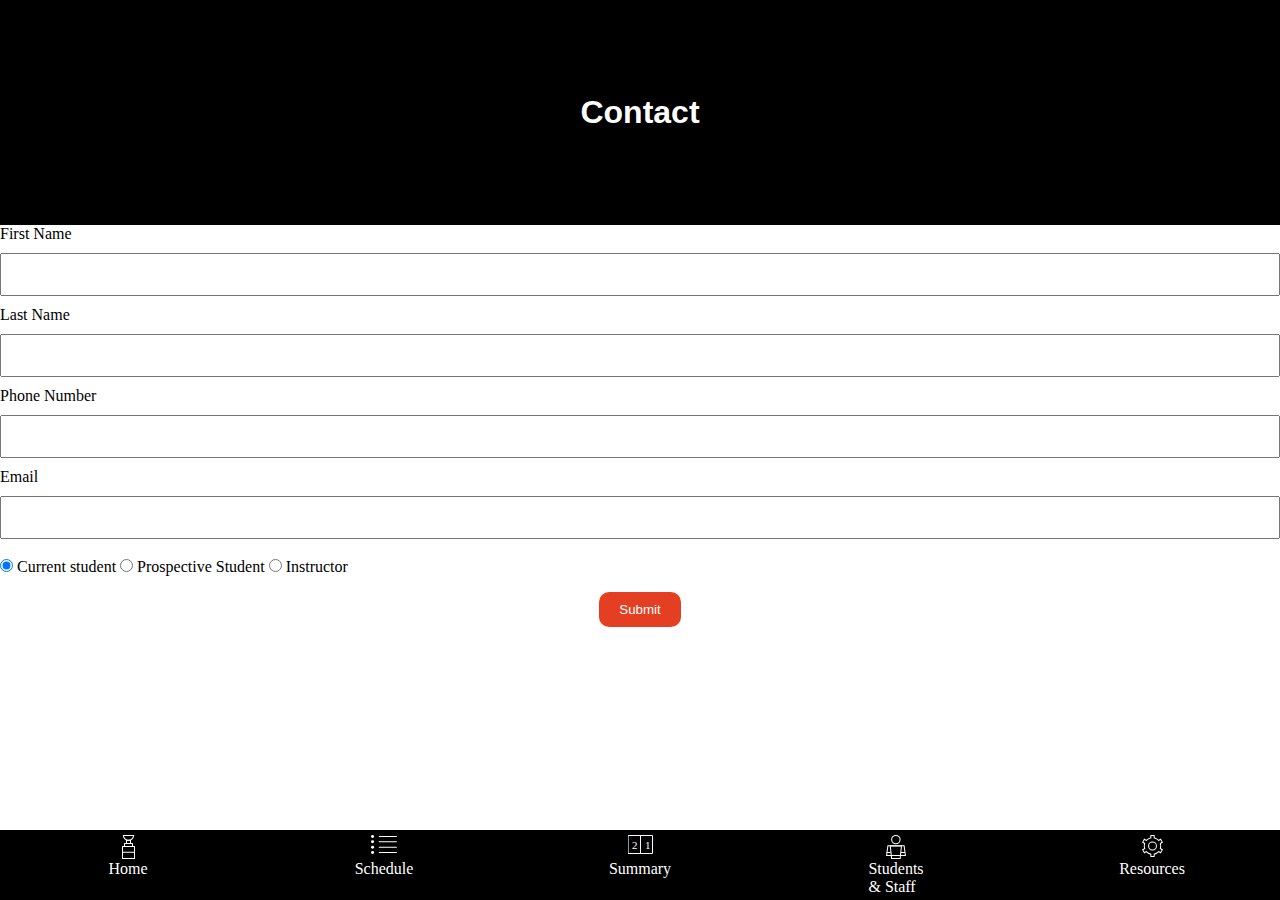
==== contact.html @ 745ce01f "upadate contact page" ====
<!DOCTYPE html>
<html lang="en">
<head>
    <meta charset="UTF-8">
    <meta name="viewport" content="width=device-width, initial-scale=1.0">
    <meta http-equiv="X-UA-Compatible" content="ie=edge">
    <title>SSD - Software System Developer</title>
    <link rel="stylesheet" href="styles/main.css">
</head>
<body>
    <header>
        <h1>Contact</h1>
    </header>
    <form action="">
        First Name
        <input type="text" name="firstname">
        Last Name
        <input type="text" name="lastname">
        Phone Number
        <input type="text" name="Phone Number">
        Email
        <input type="text" name="email"> <br>
        <input type="radio" name="type" value="Current Student" checked> Current student
        <input type="radio" name="type" value="Prospective Student"> Prospective Student
        <input type="radio" name="type" value="Instructor"> Instructor <br>
        <div class="btn">
        <input type="submit">
        </div>
    </form>
    <nav>
        <ul>
            <li>
                <img src="images/home.svg" alt="home icon"> 
                <a href="index.html">Home</a>
            <li>
                <img src="images/schedule.svg" alt="schedule icon">
                <a href="">Schedule</a>
            </li>
            <li>
                <img src="images/summary.svg" alt="summary icon">
                <a href="">Summary</a>
            </li>
            <li>
                <img src="images/students-staff.svg" alt="students-staff icon">
                <a href="staff.html">Students & Staff</a>
            </li>
            <li>
                <img src="images/resources.svg" alt="resources icon">
                <a href="">Resources</a>
            </li>
        </ul>
    </nav>
</body>
</html>
---- styles/main.css ----
@import url("https://fonts.googleapis.com/css?family=Roboto&display=swap");
.courses {
  padding: 10px 20px;
  padding-bottom: 80px; }

.class h2 {
  margin-top: 20px;
  text-align: center; }

.more {
  display: none; }

.more-btn {
  color: white;
  background-color: #E53F23;
  border: none;
  padding: 10px 20px;
  border-radius: 10px; }

.btn {
  text-align: center; }

header {
  background-color: black;
  color: white; }

header h1 {
  padding: 10vh 10vw;
  text-align: center;
  font-family: Arial, Helvetica, sans-serif; }

input {
  margin: 10px 0; }

input[type=text] {
  width: 100%;
  padding: 12px 20px;
  box-sizing: border-box; }

input[type=submit] {
  color: white;
  background-color: #E53F23;
  border: none;
  padding: 10px 20px;
  border-radius: 10px; }

nav {
  position: fixed;
  bottom: 0;
  left: 0;
  height: 70px;
  width: 100%;
  background-color: black;
  margin: 0; }
  nav ul {
    padding: 0;
    margin: 0;
    display: flex;
    justify-content: space-around; }
  nav li {
    position: relative;
    margin: 0;
    padding: 27px 0;
    list-style: none;
    display: flex;
    flex-direction: column;
    align-items: center; }
  nav img {
    position: absolute;
    display: block;
    top: 5px; }
  nav a {
    position: absolute;
    top: 0px;
    padding-top: 30px; }

h1, h2, h3, h4, p {
  margin: 0;
  padding: 3px 0;
  line-height: 1.4; }

img {
  height: auto; }

table {
  border-collapse: collapse;
  border-spacing: 0; }

body {
  margin: 0; }

*,
*:before,
*:after {
  box-sizing: border-box; }

.toggle-feed {
  display: flex;
  justify-content: space-around; }
  .toggle-feed a {
    padding: 0 20px;
    border-bottom: 3px solid white;
    font-size: 1.2em;
    font-family: Arial, Helvetica, sans-serif; }

a {
  color: white;
  text-decoration: none; }

.content {
  margin: 0;
  padding: 20px 20px 90px;
  font-family: "Roboto", sans-serif; }
  .content ul {
    padding: 0 20px; }
  .content a {
    color: #2828cf;
    font-weight: bold; }
  .content .button {
    text-align: center; }
  .content #apply-button {
    margin: 0;
    color: white;
    background-color: #E53F23;
    padding: 10px; }

.content ul {
  padding: 0 20px; }

/*# sourceMappingURL=main.css.map */
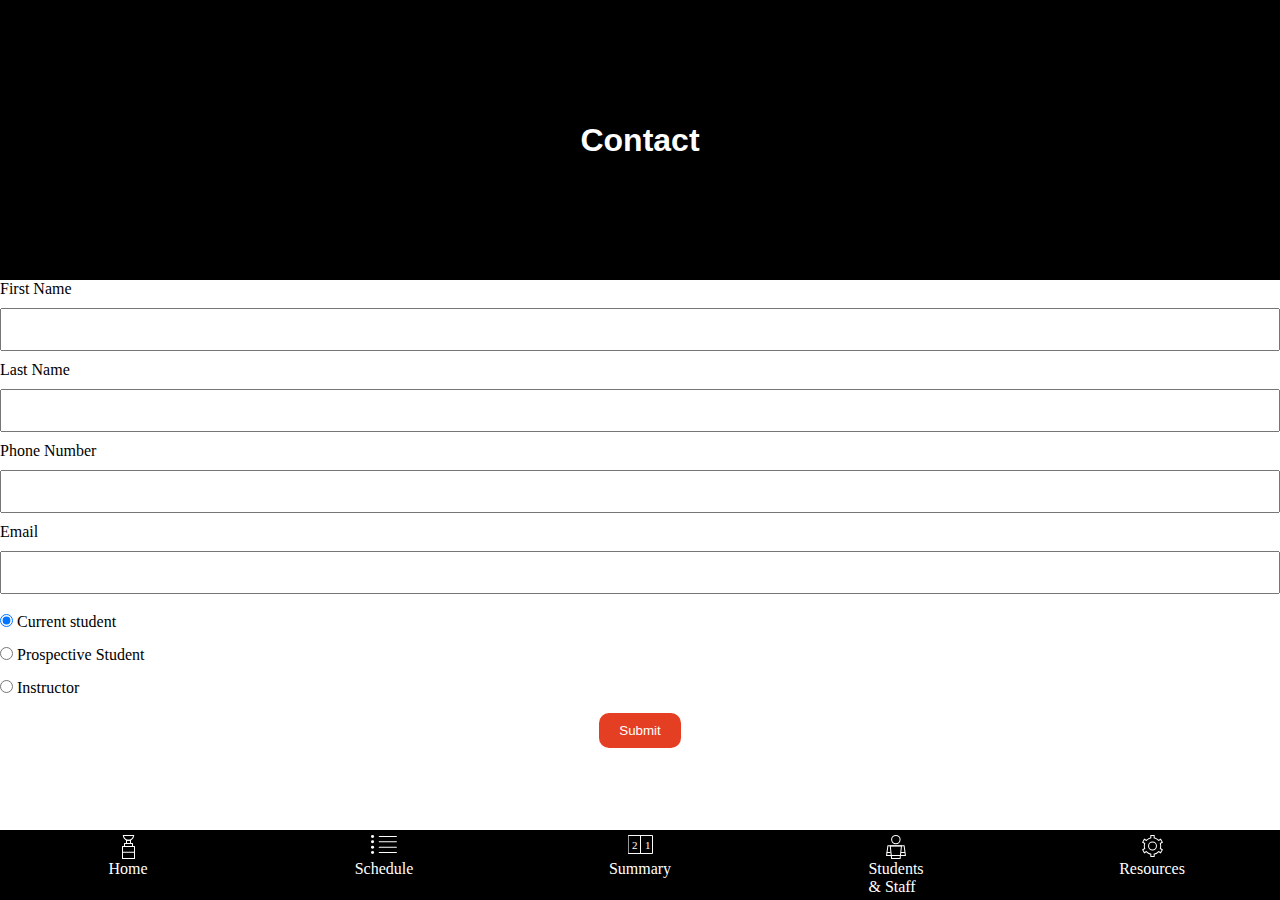
==== commit 30f32750: "update contact page" ====
--- a/contact.html
+++ b/contact.html
@@ -19,10 +19,21 @@
         Phone Number
         <input type="text" name="Phone Number">
         Email
-        <input type="text" name="email"> <br>
-        <input type="radio" name="type" value="Current Student" checked> Current student
-        <input type="radio" name="type" value="Prospective Student"> Prospective Student
-        <input type="radio" name="type" value="Instructor"> Instructor <br>
+        <input type="text" name="email"> 
+        <div class="row">
+            <div class="col-form">
+            <input type="radio" id="Current student" name="type" value="Current Student" checked> 
+            <label for="Current Student">Current student</label>
+            </div>
+            <div class="col-form">
+            <input type="radio" id="Prospective Student" name="type" value="Prospective Student"> 
+            <label for="Prospective Student">Prospective Student</label> 
+            </div>
+            <div class="col-form">
+            <input type="radio" id="Instructor" name="type" value="Instructor"> 
+            <label for="Instructor">Instructor</label>
+            </div>
+        </div>
         <div class="btn">
         <input type="submit">
         </div>
--- a/styles/main.css
+++ b/styles/main.css
@@ -21,13 +21,38 @@
   text-align: center; }
 
 header {
+  display: flex;
+  flex-direction: column;
   background-color: black;
-  color: white; }
-
-header h1 {
-  padding: 10vh 10vw;
-  text-align: center;
-  font-family: Arial, Helvetica, sans-serif; }
+  color: white;
+  height: 280px;
+  justify-content: flex-end; }
+  header h1 {
+    text-align: center;
+    font-family: Arial, Helvetica, sans-serif;
+    margin: auto 0; }
+  header img {
+    display: block;
+    height: 100%;
+    object-fit: cover; }
+  header .student {
+    width: 100%; }
+  header .instructors {
+    display: flex;
+    justify-content: space-between;
+    flex: 1;
+    width: 100%; }
+    header .instructors .instructor {
+      width: 50%; }
+  header .toggle-feed {
+    display: flex;
+    justify-content: space-around;
+    width: 100%; }
+    header .toggle-feed a {
+      padding: 0 20px;
+      border-bottom: 3px solid white;
+      font-size: 1.2em;
+      font-family: Arial, Helvetica, sans-serif; }
 
 input {
   margin: 10px 0; }
@@ -94,15 +119,7 @@
 *:after {
   box-sizing: border-box; }
 
-.toggle-feed {
-  display: flex;
-  justify-content: space-around; }
-  .toggle-feed a {
-    padding: 0 20px;
-    border-bottom: 3px solid white;
-    font-size: 1.2em;
-    font-family: Arial, Helvetica, sans-serif; }
-
+/**************I put this code on the _header.scss section**********/
 a {
   color: white;
   text-decoration: none; }
@@ -123,8 +140,28 @@
     color: white;
     background-color: #E53F23;
     padding: 10px; }
-
-.content ul {
-  padding: 0 20px; }
+  .content .row {
+    display: flex;
+    background-color: #E7E2E1;
+    padding: 15px 10px 5px;
+    justify-content: center;
+    align-items: flex-end; }
+    .content .row img {
+      width: 100px;
+      height: 100px;
+      object-fit: cover;
+      border-radius: 50%; }
+    .content .row .contact {
+      display: block;
+      width: 100%;
+      padding-left: 15px;
+      font-size: 0.8em; }
+  .content .social-media {
+    display: flex;
+    background-color: #E7E2E1;
+    margin-bottom: 10px;
+    border-bottom: 1px dotted black;
+    justify-content: flex-end;
+    padding: 0 20px 5px 0; }
 
 /*# sourceMappingURL=main.css.map */
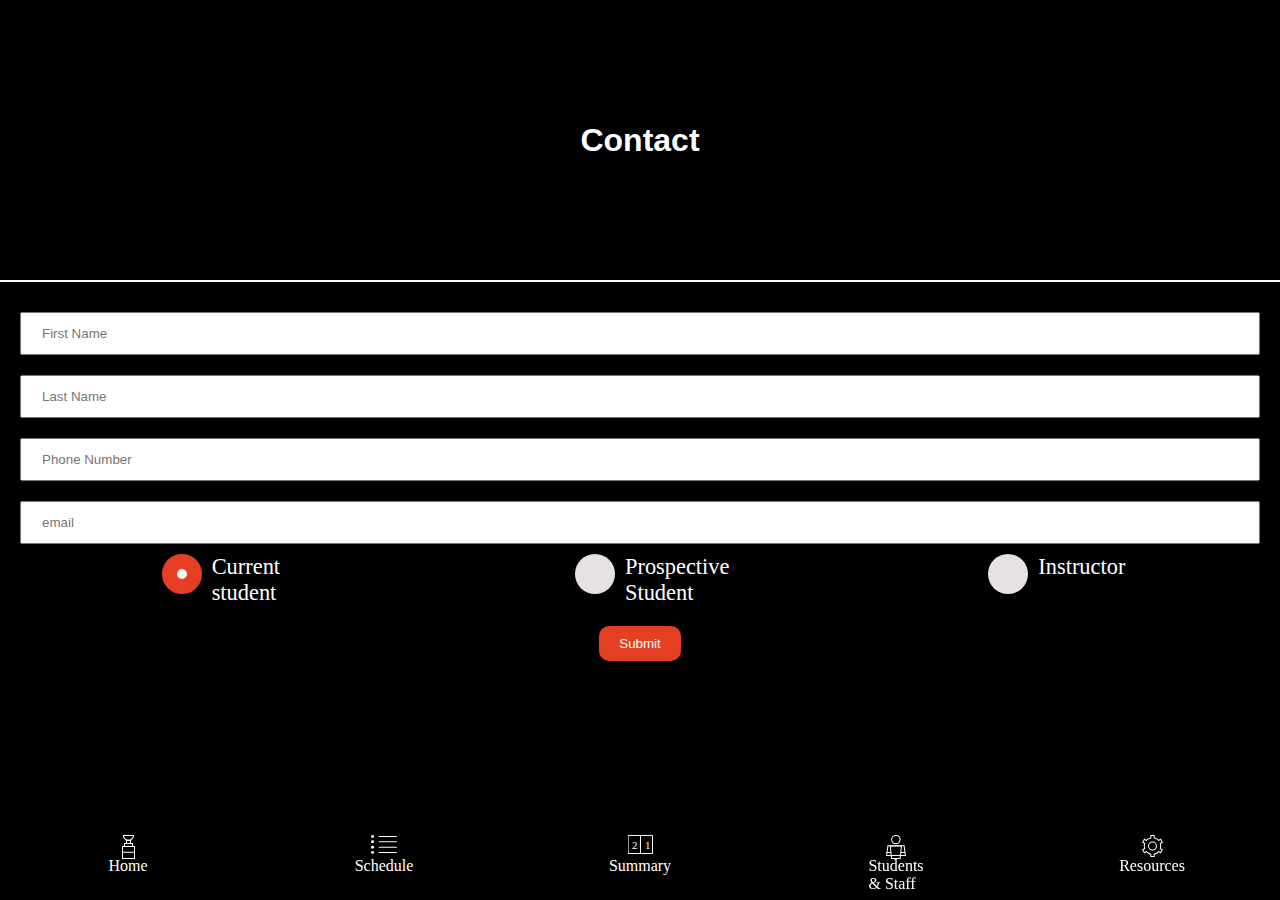
==== commit b815e77a: "added labels to contact; changed for lenght; added hover to nav bar" ====
--- a/contact.html
+++ b/contact.html
@@ -4,7 +4,7 @@
     <meta charset="UTF-8">
     <meta name="viewport" content="width=device-width, initial-scale=1.0">
     <meta http-equiv="X-UA-Compatible" content="ie=edge">
-    <title>SSD - Software System Developer</title>
+    <title>SSD - Contact</title>
     <link rel="stylesheet" href="styles/main.css">
 </head>
 <body>
@@ -12,24 +12,27 @@
         <h1>Contact</h1>
     </header>
     <form action="">
-        First Name
-        <input type="text" name="firstname">
-        Last Name
-        <input type="text" name="lastname">
-        Phone Number
-        <input type="text" name="Phone Number">
-        Email
-        <input type="text" name="email"> 
+        <label class="text-label" for="fname">First Name</label> 
+        <input id="fname" type="text" name="firstname" placeholder="First Name">
+
+        <label class="text-label" for="lname">Last Name</label> 
+        <input id="lname" type="text" name="lastname" placeholder="Last Name">
+
+        <label class="text-label" for="number">Phone Number</label> 
+        <input id="number" type="text" name="Phone Number" placeholder="Phone Number">
+
+        <label class="text-label" for="email">Email</label> 
+        <input id="email" type="text" name="email" placeholder="email"> 
         <div class="row">
-            <div class="col-form">
+            <div class="col-form radio">
             <input type="radio" id="Current student" name="type" value="Current Student" checked> 
-            <label for="Current Student">Current student</label>
+            <label for="Current student">Current student</label>
             </div>
-            <div class="col-form">
+            <div class="col-form radio">
             <input type="radio" id="Prospective Student" name="type" value="Prospective Student"> 
             <label for="Prospective Student">Prospective Student</label> 
             </div>
-            <div class="col-form">
+            <div class="col-form radio">
             <input type="radio" id="Instructor" name="type" value="Instructor"> 
             <label for="Instructor">Instructor</label>
             </div>
--- a/styles/main.css
+++ b/styles/main.css
@@ -7,6 +7,9 @@
   margin-top: 20px;
   text-align: center; }
 
+.class p {
+  font-size: 20px; }
+
 .more {
   display: none; }
 
@@ -14,11 +17,13 @@
   color: white;
   background-color: #E53F23;
   border: none;
-  padding: 10px 20px;
-  border-radius: 10px; }
+  padding: 20px 20px;
+  border-radius: 10px;
+  width: 100%; }
 
 .btn {
-  text-align: center; }
+  text-align: center;
+  margin: 10px; }
 
 header {
   display: flex;
@@ -57,6 +62,46 @@
 input {
   margin: 10px 0; }
 
+.text-label {
+  padding: 0 10px; }
+
+form {
+  margin: 2px 0;
+  padding: 20px;
+  background-color: black;
+  height: 65vh; }
+
+.text-label {
+  display: none; }
+
+form label {
+  color: white; }
+
+.col-form.radio {
+  padding-left: 50px;
+  max-width: 130px; }
+
+.radio input {
+  display: none; }
+
+.radio label {
+  position: relative;
+  font-size: 1.4em; }
+
+.radio label:before {
+  content: "";
+  position: absolute;
+  width: 40px;
+  height: 40px;
+  background-color: #E7E2E1;
+  top: 0;
+  left: -50px;
+  border-radius: 50%; }
+
+.radio input:checked ~ label:before {
+  background-color: white;
+  border: 15px solid #E53F23; }
+
 input[type=text] {
   width: 100%;
   padding: 12px 20px;
@@ -68,6 +113,12 @@
   border: none;
   padding: 10px 20px;
   border-radius: 10px; }
+
+.row {
+  margin: 0 auto;
+  display: flex;
+  flex: 1;
+  justify-content: space-around; }
 
 nav {
   position: fixed;
@@ -85,7 +136,6 @@
   nav li {
     position: relative;
     margin: 0;
-    padding: 27px 0;
     list-style: none;
     display: flex;
     flex-direction: column;
@@ -97,7 +147,10 @@
   nav a {
     position: absolute;
     top: 0px;
-    padding-top: 30px; }
+    padding-top: 30px;
+    padding: 27px 20px; }
+    nav a:hover, nav a:focus, nav a:active {
+      background-color: rgba(255, 255, 255, 0.3); }
 
 h1, h2, h3, h4, p {
   margin: 0;
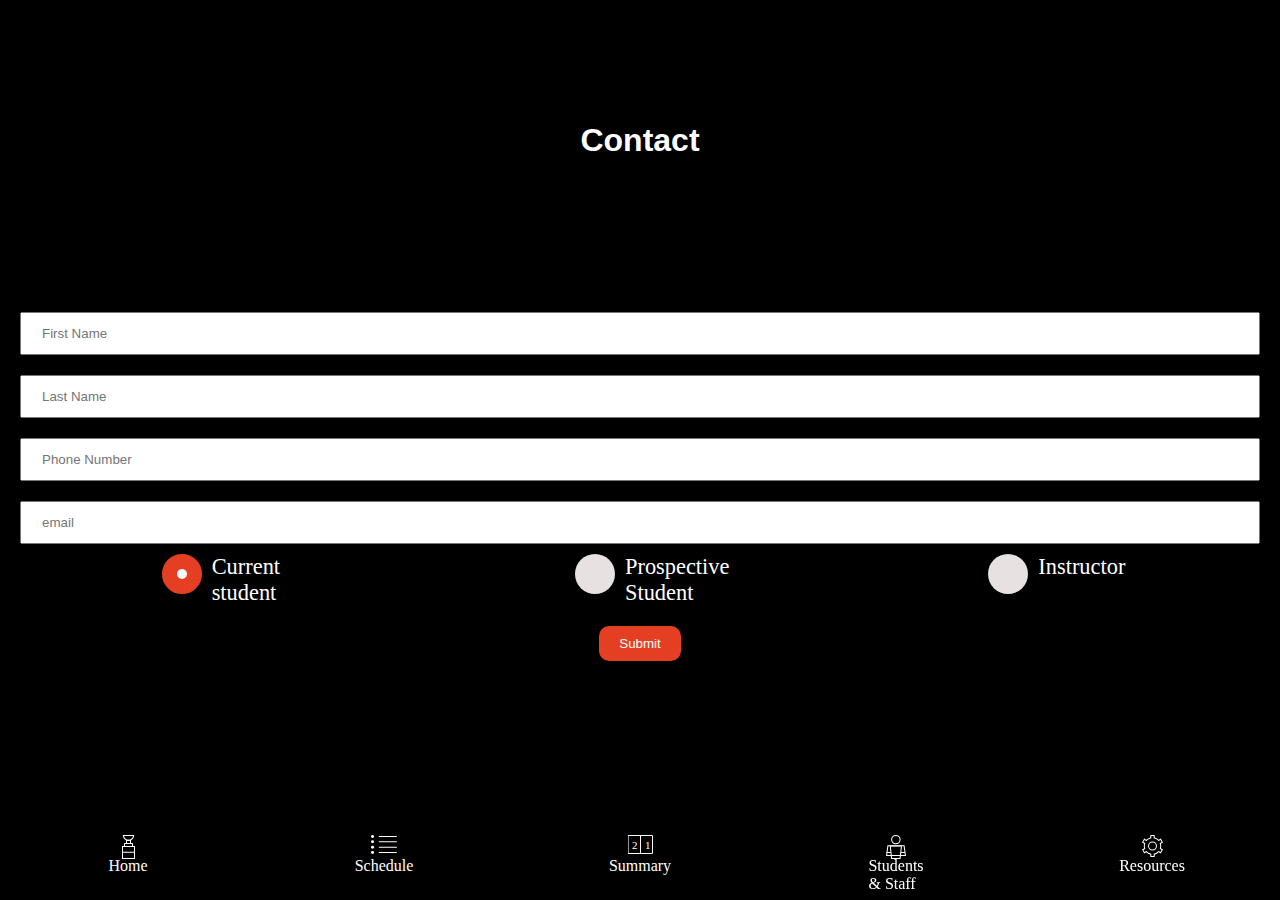
==== commit 7f21a516: "added the schedule to a js file as an array of arrays" ====
--- a/contact.html
+++ b/contact.html
@@ -48,11 +48,11 @@
                 <a href="index.html">Home</a>
             <li>
                 <img src="images/schedule.svg" alt="schedule icon">
-                <a href="">Schedule</a>
+                <a href="schedule.html">Schedule</a>
             </li>
             <li>
                 <img src="images/summary.svg" alt="summary icon">
-                <a href="">Summary</a>
+                <a href="Courses.html">Summary</a>
             </li>
             <li>
                 <img src="images/students-staff.svg" alt="students-staff icon">
@@ -60,7 +60,7 @@
             </li>
             <li>
                 <img src="images/resources.svg" alt="resources icon">
-                <a href="">Resources</a>
+                <a href="E-Resources.html">Resources</a>
             </li>
         </ul>
     </nav>
--- a/styles/main.css
+++ b/styles/main.css
@@ -1,17 +1,34 @@
 @import url("https://fonts.googleapis.com/css?family=Roboto&display=swap");
 .courses {
   padding: 10px 20px;
-  padding-bottom: 80px; }
+  padding-bottom: 80px;
+<<<<<<< HEAD
+<<<<<<< HEAD
+  background-color: #fff;
+  width: 100%; }
+=======
+}
+>>>>>>> 5dd3d3263e32735e438425415630072d9edf5238
+=======
+}
+=======
+  background-color: #fff;
+  width: 100%; }
+>>>>>>> abd918ae1678fa262814ca8dbf37b6c614954271
+>>>>>>> 7289286ea79f902e6ef2e8e21f88e62d7b006660
 
 .class h2 {
   margin-top: 20px;
-  text-align: center; }
+  text-align: center;
+}
 
 .class p {
-  font-size: 20px; }
+  font-size: 20px;
+}
 
 .more {
-  display: none; }
+  display: none;
+}
 
 .more-btn {
   color: white;
@@ -19,11 +36,13 @@
   border: none;
   padding: 20px 20px;
   border-radius: 10px;
-  width: 100%; }
+  width: 100%;
+}
 
 .btn {
   text-align: center;
-  margin: 10px; }
+  margin: 10px;
+}
 
 header {
   display: flex;
@@ -31,62 +50,78 @@
   background-color: black;
   color: white;
   height: 280px;
-  justify-content: flex-end; }
-  header h1 {
-    text-align: center;
-    font-family: Arial, Helvetica, sans-serif;
-    margin: auto 0; }
-  header img {
-    display: block;
-    height: 100%;
-    object-fit: cover; }
-  header .student {
-    width: 100%; }
-  header .instructors {
-    display: flex;
-    justify-content: space-between;
-    flex: 1;
-    width: 100%; }
-    header .instructors .instructor {
-      width: 50%; }
-  header .toggle-feed {
-    display: flex;
-    justify-content: space-around;
-    width: 100%; }
-    header .toggle-feed a {
-      padding: 0 20px;
-      border-bottom: 3px solid white;
-      font-size: 1.2em;
-      font-family: Arial, Helvetica, sans-serif; }
+  justify-content: flex-end;
+}
+header h1 {
+  text-align: center;
+  font-family: Arial, Helvetica, sans-serif;
+  margin: auto 0;
+}
+header img {
+  display: block;
+  height: 100%;
+  object-fit: cover;
+}
+header .student {
+  width: 100%;
+}
+header .instructors {
+  display: flex;
+  justify-content: space-between;
+  flex: 1;
+  width: 100%;
+}
+header .instructors .instructor {
+  width: 50%;
+}
+header .toggle-feed {
+  display: flex;
+  justify-content: space-around;
+  width: 100%;
+}
+header .toggle-feed a {
+  padding: 0 20px;
+  border-bottom: 3px solid white;
+  font-size: 1.2em;
+  font-family: Arial, Helvetica, sans-serif;
+}
 
 input {
-  margin: 10px 0; }
+  margin: 10px 0;
+}
 
 .text-label {
-  padding: 0 10px; }
+  padding: 0 10px;
+}
 
 form {
   margin: 2px 0;
   padding: 20px;
   background-color: black;
-  height: 65vh; }
+  height: 65vh;
+}
 
 .text-label {
-  display: none; }
+  display: none;
+}
 
 form label {
-  color: white; }
+  color: white;
+}
 
 .col-form.radio {
   padding-left: 50px;
-  max-width: 130px; }
+  max-width: 130px;
+}
 
 .radio input {
-  display: none; }
+  display: none;
+}
 
 .radio label {
   position: relative;
-  font-size: 1.4em; }
+  font-size: 1.4em;
+}
 
 .radio label:before {
   content: "";
@@ -96,29 +131,34 @@
   background-color: #E7E2E1;
   top: 0;
   left: -50px;
-  border-radius: 50%; }
+  border-radius: 50%;
+}
 
 .radio input:checked ~ label:before {
   background-color: white;
-  border: 15px solid #E53F23; }
+  border: 15px solid #E53F23;
+}
 
 input[type=text] {
   width: 100%;
   padding: 12px 20px;
-  box-sizing: border-box; }
+  box-sizing: border-box;
+}
 
 input[type=submit] {
   color: white;
   background-color: #E53F23;
   border: none;
   padding: 10px 20px;
-  border-radius: 10px; }
+  border-radius: 10px;
+}
 
 .row {
   margin: 0 auto;
   display: flex;
   flex: 1;
-  justify-content: space-around; }
+  justify-content: space-around;
+}
 
 nav {
   position: fixed;
@@ -127,94 +167,177 @@
   height: 70px;
   width: 100%;
   background-color: black;
-  margin: 0; }
-  nav ul {
-    padding: 0;
-    margin: 0;
-    display: flex;
-    justify-content: space-around; }
-  nav li {
-    position: relative;
-    margin: 0;
-    list-style: none;
-    display: flex;
-    flex-direction: column;
-    align-items: center; }
-  nav img {
-    position: absolute;
-    display: block;
-    top: 5px; }
-  nav a {
-    position: absolute;
-    top: 0px;
-    padding-top: 30px;
-    padding: 27px 20px; }
-    nav a:hover, nav a:focus, nav a:active {
-      background-color: rgba(255, 255, 255, 0.3); }
+  margin: 0;
+}
+nav ul {
+  padding: 0;
+  margin: 0;
+  display: flex;
+  justify-content: space-around;
+}
+nav li {
+  position: relative;
+  margin: 0;
+  list-style: none;
+  display: flex;
+  flex-direction: column;
+  align-items: center;
+}
+nav img {
+  position: absolute;
+  display: block;
+  top: 5px;
+}
+nav a {
+  position: absolute;
+  top: 0px;
+  padding-top: 30px;
+  padding: 27px 20px;
+  text-decoration: none;
+  color: white;
+}
+nav a:hover, nav a:focus, nav a:active {
+  background-color: rgba(255, 255, 255, 0.3);
+  text-decoration: none;
+  color: white;
+}
+
+header.resources {
+  background-color: #E7E2E1;
+  height: auto;
+  color: black;
+  font-family: Arial, Helvetica, sans-serif;
+}
+
+header.resources ul {
+  padding: 0;
+  display: flex;
+  flex: 1;
+  justify-content: space-around;
+}
+
+header.resources li {
+  list-style: none;
+}
+
+.resource {
+  border: 2px solid #E7E2E1;
+  margin: 20px;
+}
+
+.resource h2 {
+  padding-left: 10px;
+  padding-top: 20px;
+}
+
+.resource p {
+  padding: 10px;
+}
+
+.content .resource a {
+  display: inline-block;
+  width: 100%;
+  line-height: 3em;
+  background-color: #E53F23;
+  color: white;
+  text-align: center;
+  border-top: 2px solid #E7E2E1;
+}
+
+.month {
+  background-color: #E53F23;
+  color: white;
+  border: none;
+}
+
+#outerAccordion {
+  padding: 10px 0 70px;
+}
 
 h1, h2, h3, h4, p {
   margin: 0;
   padding: 3px 0;
-  line-height: 1.4; }
+  line-height: 1.4;
+}
 
 img {
-  height: auto; }
+  height: auto;
+}
 
 table {
   border-collapse: collapse;
-  border-spacing: 0; }
+  border-spacing: 0;
+}
 
 body {
-  margin: 0; }
+  margin: 0;
+  background-color: black;
+  height: 90vh;
+}
 
 *,
 *:before,
 *:after {
-  box-sizing: border-box; }
+  box-sizing: border-box;
+}
+
+.content {
+  background-color: white;
+}
 
 /**************I put this code on the _header.scss section**********/
 a {
   color: white;
-  text-decoration: none; }
+  text-decoration: none;
+}
 
 .content {
   margin: 0;
   padding: 20px 20px 90px;
-  font-family: "Roboto", sans-serif; }
-  .content ul {
-    padding: 0 20px; }
-  .content a {
-    color: #2828cf;
-    font-weight: bold; }
-  .content .button {
-    text-align: center; }
-  .content #apply-button {
-    margin: 0;
-    color: white;
-    background-color: #E53F23;
-    padding: 10px; }
-  .content .row {
-    display: flex;
-    background-color: #E7E2E1;
-    padding: 15px 10px 5px;
-    justify-content: center;
-    align-items: flex-end; }
-    .content .row img {
-      width: 100px;
-      height: 100px;
-      object-fit: cover;
-      border-radius: 50%; }
-    .content .row .contact {
-      display: block;
-      width: 100%;
-      padding-left: 15px;
-      font-size: 0.8em; }
-  .content .social-media {
-    display: flex;
-    background-color: #E7E2E1;
-    margin-bottom: 10px;
-    border-bottom: 1px dotted black;
-    justify-content: flex-end;
-    padding: 0 20px 5px 0; }
+  font-family: "Roboto", sans-serif;
+}
+.content ul {
+  padding: 0 20px;
+}
+.content a {
+  color: #2828cf;
+  font-weight: bold;
+}
+.content .button {
+  text-align: center;
+}
+.content #apply-button {
+  margin: 0;
+  color: white;
+  background-color: #E53F23;
+  padding: 10px;
+}
+.content .row {
+  display: flex;
+  background-color: #E7E2E1;
+  padding: 15px 10px 5px;
+  justify-content: center;
+  align-items: flex-end;
+}
+.content .row img {
+  width: 100px;
+  height: 100px;
+  object-fit: cover;
+  border-radius: 50%;
+}
+.content .row .contact {
+  display: block;
+  width: 100%;
+  padding-left: 15px;
+  font-size: 0.8em;
+}
+.content .social-media {
+  display: flex;
+  background-color: #E7E2E1;
+  margin-bottom: 10px;
+  border-bottom: 1px dotted black;
+  justify-content: flex-end;
+  padding: 0 20px 5px 0;
+}
 
 /*# sourceMappingURL=main.css.map */
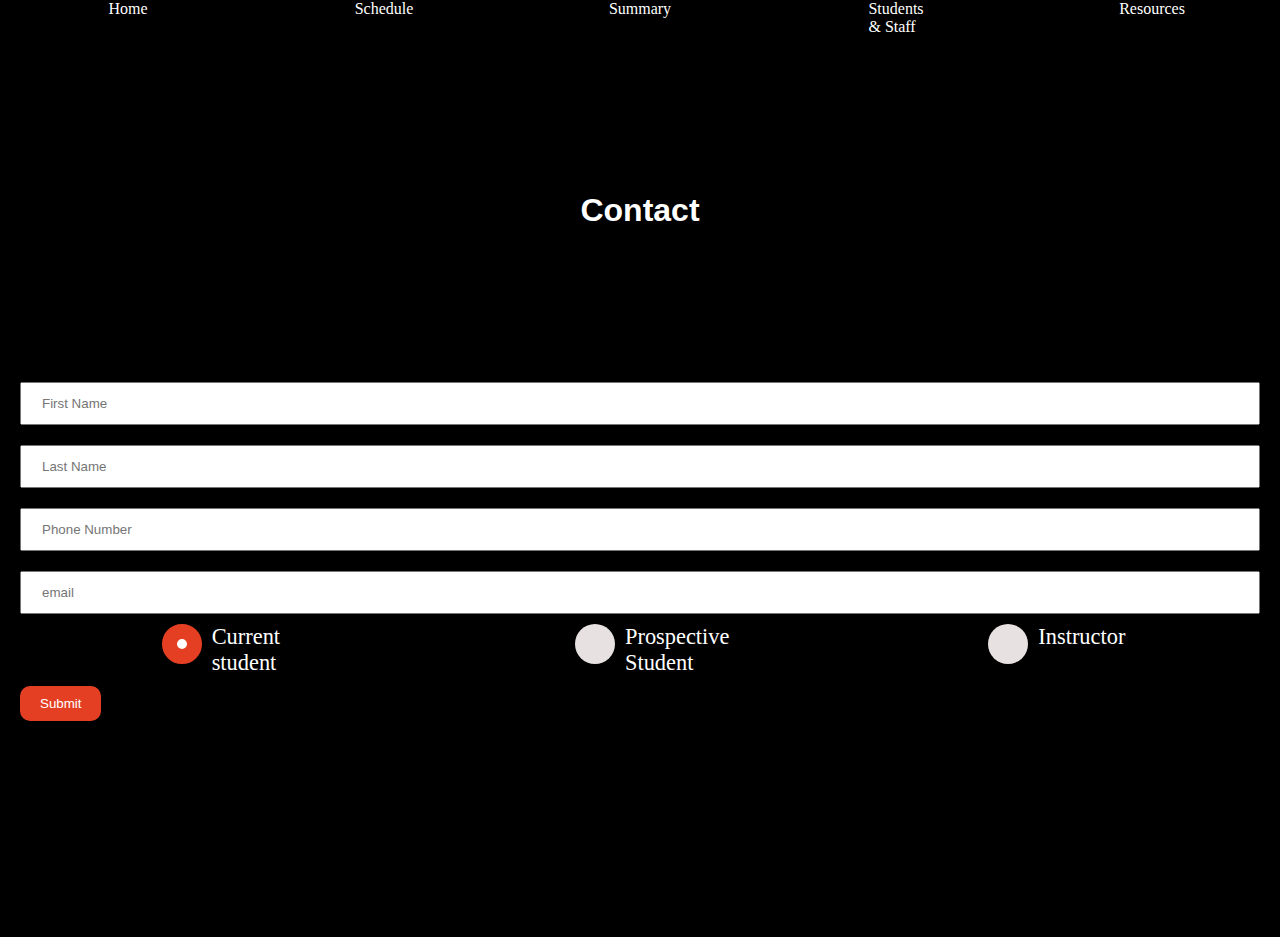
==== commit 9f397441: "moved nav bar" ====
--- a/contact.html
+++ b/contact.html
@@ -8,6 +8,29 @@
     <link rel="stylesheet" href="styles/main.css">
 </head>
 <body>
+        <nav>
+                <ul>
+                    <li>
+                        <img src="images/home.svg" alt="home icon"> 
+                        <a href="index.html">Home</a>
+                    <li>
+                        <img src="images/schedule.svg" alt="schedule icon">
+                        <a href="schedule.html">Schedule</a>
+                    </li>
+                    <li>
+                        <img src="images/summary.svg" alt="summary icon">
+                        <a href="Courses.html">Summary</a>
+                    </li>
+                    <li>
+                        <img src="images/students-staff.svg" alt="students-staff icon">
+                        <a href="staff.html">Students & Staff</a>
+                    </li>
+                    <li>
+                        <img src="images/resources.svg" alt="resources icon">
+                        <a href="E-Resources.html">Resources</a>
+                    </li>
+                </ul>
+            </nav>
     <header>
         <h1>Contact</h1>
     </header>
@@ -41,28 +64,6 @@
         <input type="submit">
         </div>
     </form>
-    <nav>
-        <ul>
-            <li>
-                <img src="images/home.svg" alt="home icon"> 
-                <a href="index.html">Home</a>
-            <li>
-                <img src="images/schedule.svg" alt="schedule icon">
-                <a href="schedule.html">Schedule</a>
-            </li>
-            <li>
-                <img src="images/summary.svg" alt="summary icon">
-                <a href="Courses.html">Summary</a>
-            </li>
-            <li>
-                <img src="images/students-staff.svg" alt="students-staff icon">
-                <a href="staff.html">Students & Staff</a>
-            </li>
-            <li>
-                <img src="images/resources.svg" alt="resources icon">
-                <a href="E-Resources.html">Resources</a>
-            </li>
-        </ul>
-    </nav>
+
 </body>
 </html>--- a/styles/main.css
+++ b/styles/main.css
@@ -1,34 +1,113 @@
 @import url("https://fonts.googleapis.com/css?family=Roboto&display=swap");
+header {
+  display: flex;
+  flex-direction: column;
+  background-color: black;
+  color: white;
+  height: 280px;
+  justify-content: flex-end; }
+  header h1 {
+    text-align: center;
+    font-family: Arial, Helvetica, sans-serif;
+    margin: auto 0; }
+  header .student {
+    width: 100%; }
+  header .instructor {
+    display: block;
+    height: 100%;
+    object-fit: cover; }
+  header .instructors {
+    display: none; }
+  header .instructors.current {
+    display: flex;
+    justify-content: center;
+    flex: 1;
+    width: 100%; }
+  header .toggle-feed {
+    display: flex;
+    justify-content: space-around;
+    width: 100%; }
+    header .toggle-feed a {
+      padding: 0 20px;
+      border-bottom: 3px solid white;
+      font-size: 1.5em;
+      font-family: Arial, Helvetica, sans-serif;
+      text-decoration: none;
+      cursor: pointer; }
+    header .toggle-feed a.current {
+      padding: 0 20px;
+      color: red;
+      border-bottom: 3px solid red;
+      font-size: 1.5em;
+      font-family: Arial, Helvetica, sans-serif;
+      cursor: pointer; }
+  @media (min-width: 760px) {
+    header .toggle-feed {
+      display: none; } }
+
+nav {
+  position: fixed;
+  bottom: 0;
+  left: 0;
+  height: 70px;
+  width: 100%;
+  background-color: black;
+  margin: 0; }
+  nav ul {
+    padding: 0;
+    margin: 0;
+    display: flex;
+    justify-content: space-around; }
+  nav li {
+    position: relative;
+    margin: 0;
+    padding: 0;
+    list-style: none;
+    display: flex;
+    flex-direction: column;
+    align-items: center; }
+  nav img {
+    position: absolute;
+    display: block;
+    top: 5px; }
+  nav a {
+    position: absolute;
+    top: 0px;
+    padding-top: 30px;
+    padding: 27px 20px;
+    text-decoration: none;
+    color: white; }
+    nav a:hover, nav a:focus, nav a:active {
+      background-color: rgba(255, 255, 255, 0.3);
+      text-decoration: none;
+      color: white; }
+
+@media (min-width: 760px) {
+  nav {
+    display: block;
+    position: relative;
+    top: 0; }
+    nav li {
+      float: right; }
+    nav img {
+      display: none; }
+    nav a {
+      padding: 0; } }
 .courses {
   padding: 10px 20px;
   padding-bottom: 80px;
-<<<<<<< HEAD
-<<<<<<< HEAD
   background-color: #fff;
   width: 100%; }
-=======
-}
->>>>>>> 5dd3d3263e32735e438425415630072d9edf5238
-=======
-}
-=======
-  background-color: #fff;
-  width: 100%; }
->>>>>>> abd918ae1678fa262814ca8dbf37b6c614954271
->>>>>>> 7289286ea79f902e6ef2e8e21f88e62d7b006660
 
 .class h2 {
   margin-top: 20px;
-  text-align: center;
-}
+  text-align: center; }
 
 .class p {
-  font-size: 20px;
-}
+  font-size: 20px; }
 
 .more {
-  display: none;
-}
+  display: none; }
 
 .more-btn {
   color: white;
@@ -36,92 +115,68 @@
   border: none;
   padding: 20px 20px;
   border-radius: 10px;
-  width: 100%;
-}
-
-.btn {
+  width: 100%; }
+
+.course-btn {
   text-align: center;
-  margin: 10px;
-}
-
-header {
-  display: flex;
-  flex-direction: column;
-  background-color: black;
-  color: white;
-  height: 280px;
-  justify-content: flex-end;
-}
-header h1 {
-  text-align: center;
-  font-family: Arial, Helvetica, sans-serif;
-  margin: auto 0;
-}
-header img {
-  display: block;
-  height: 100%;
-  object-fit: cover;
-}
-header .student {
-  width: 100%;
-}
-header .instructors {
-  display: flex;
-  justify-content: space-between;
-  flex: 1;
-  width: 100%;
-}
-header .instructors .instructor {
-  width: 50%;
-}
-header .toggle-feed {
-  display: flex;
-  justify-content: space-around;
-  width: 100%;
-}
-header .toggle-feed a {
-  padding: 0 20px;
-  border-bottom: 3px solid white;
-  font-size: 1.2em;
-  font-family: Arial, Helvetica, sans-serif;
-}
-
+  margin: 10px; }
+
+@media (min-width: 760px) {
+  .courses {
+    max-width: 1500px;
+    margin: 0 auto;
+    display: flex;
+    justify-content: space-around;
+    flex-wrap: wrap; }
+
+  .class {
+    max-width: 300px;
+    text-align: center;
+    max-height: 350px; }
+    .class h2 {
+      background-color: #E53F23;
+      border-radius: 10px;
+      color: white; }
+    .class p {
+      font-size: 0.9em;
+      font-family: Arial, Helvetica, sans-serif; }
+
+  .more-btn {
+    display: none; }
+
+  .more {
+    display: block; }
+
+  .dots {
+    display: none; } }
 input {
-  margin: 10px 0;
-}
+  margin: 10px 0; }
 
 .text-label {
-  padding: 0 10px;
-}
+  padding: 0 10px; }
 
 form {
   margin: 2px 0;
   padding: 20px;
   background-color: black;
-  height: 65vh;
-}
+  height: 65vh; }
 
 .text-label {
-  display: none;
-}
+  display: none; }
 
 form label {
-  color: white;
-}
+  color: white; }
 
 .col-form.radio {
   padding-left: 50px;
-  max-width: 130px;
-}
+  max-width: 130px; }
 
 .radio input {
-  display: none;
-}
+  display: none; }
 
 .radio label {
   position: relative;
-  font-size: 1.4em;
-}
+  font-size: 1.4em; }
 
 .radio label:before {
   content: "";
@@ -131,213 +186,243 @@
   background-color: #E7E2E1;
   top: 0;
   left: -50px;
-  border-radius: 50%;
-}
+  border-radius: 50%; }
 
 .radio input:checked ~ label:before {
   background-color: white;
-  border: 15px solid #E53F23;
-}
+  border: 15px solid #E53F23; }
 
 input[type=text] {
   width: 100%;
   padding: 12px 20px;
-  box-sizing: border-box;
-}
+  box-sizing: border-box; }
 
 input[type=submit] {
   color: white;
   background-color: #E53F23;
   border: none;
   padding: 10px 20px;
-  border-radius: 10px;
-}
+  border-radius: 10px; }
 
 .row {
   margin: 0 auto;
   display: flex;
   flex: 1;
-  justify-content: space-around;
-}
-
-nav {
-  position: fixed;
-  bottom: 0;
-  left: 0;
-  height: 70px;
-  width: 100%;
-  background-color: black;
-  margin: 0;
-}
-nav ul {
-  padding: 0;
-  margin: 0;
-  display: flex;
-  justify-content: space-around;
-}
-nav li {
-  position: relative;
-  margin: 0;
-  list-style: none;
-  display: flex;
-  flex-direction: column;
-  align-items: center;
-}
-nav img {
-  position: absolute;
-  display: block;
-  top: 5px;
-}
-nav a {
-  position: absolute;
-  top: 0px;
-  padding-top: 30px;
-  padding: 27px 20px;
-  text-decoration: none;
-  color: white;
-}
-nav a:hover, nav a:focus, nav a:active {
-  background-color: rgba(255, 255, 255, 0.3);
-  text-decoration: none;
-  color: white;
-}
+  justify-content: space-around; }
 
 header.resources {
   background-color: #E7E2E1;
   height: auto;
   color: black;
-  font-family: Arial, Helvetica, sans-serif;
-}
+  font-family: Arial, Helvetica, sans-serif; }
 
 header.resources ul {
+  margin: 0;
   padding: 0;
   display: flex;
   flex: 1;
-  justify-content: space-around;
-}
+  justify-content: space-between; }
 
 header.resources li {
   list-style: none;
-}
+  padding: 20px 0;
+  width: 100%;
+  text-align: center;
+  cursor: pointer; }
+  header.resources li:hover, header.resources li:focus, header.resources li:active {
+    background-color: #E53F23;
+    color: white; }
 
 .resource {
   border: 2px solid #E7E2E1;
-  margin: 20px;
-}
+  margin: 20px; }
 
 .resource h2 {
   padding-left: 10px;
-  padding-top: 20px;
-}
+  padding-top: 20px; }
 
 .resource p {
-  padding: 10px;
-}
-
-.content .resource a {
+  padding: 10px; }
+
+.content-resources {
+  margin: 0;
+  display: block;
+  background-color: white;
+  padding: 20px 20px 90px;
+  font-family: "Roboto", sans-serif; }
+
+.content-resources .resource a {
   display: inline-block;
   width: 100%;
   line-height: 3em;
   background-color: #E53F23;
   color: white;
   text-align: center;
-  border-top: 2px solid #E7E2E1;
-}
-
+  border-top: 2px solid #E7E2E1; }
+
+@media (min-width: 760px) {
+  .content-resources {
+    display: flex;
+    flex-wrap: wrap;
+    justify-content: space-around; }
+
+  .resource {
+    max-width: 300px; }
+    .resource p {
+      height: 69%;
+      text-align: center; }
+    .resource h2 {
+      text-align: center; } }
 .month {
   background-color: #E53F23;
   color: white;
-  border: none;
-}
+  border: none; }
 
 #outerAccordion {
-  padding: 10px 0 70px;
-}
-
+  padding: 10px 0 70px; }
+
+.btn {
+  width: 100vw;
+  text-align: left;
+  position: relative; }
+
+@font-face {
+  font-family: "halflings";
+  src: url("../fonts/glyphicons-halflings-regular.woff") formt("woff"); }
+@font-face {
+  font-family: 'icomoon';
+  src: url("../fonts/icomoon.eot?6c92x1");
+  src: url("../fonts/icomoon.eot?6c92x1#iefix") format("embedded-opentype"), url("fonts/icomoon.ttf?6c92x1") format("truetype"), url("../fonts/icomoon.woff?6c92x1") format("woff"), url("../fonts/icomoon.svg?6c92x1#icomoon") format("svg");
+  font-weight: normal;
+  font-style: normal;
+  font-display: block; }
+[class^="icon-"], [class*=" icon-"] {
+  /* use !important to prevent issues with browser extensions that change fonts */
+  font-family: 'icomoon' !important;
+  speak: none;
+  font-style: normal;
+  font-weight: normal;
+  font-variant: normal;
+  text-transform: none;
+  line-height: 1;
+  /* Better Font Rendering =========== */
+  -webkit-font-smoothing: antialiased;
+  -moz-osx-font-smoothing: grayscale; }
+
+.icon-chevron-right:before {
+  content: "\e900"; }
+
+.icon-chevron-left:before {
+  content: "\e901"; }
+
+.icon-chevron-down:before {
+  content: "\e902"; }
+
+.icon-chevron-up:before {
+  content: "\e903"; }
+
+.btn:after {
+  position: absolute;
+  font-family: "icomoon";
+  content: "\e903";
+  color: black;
+  left: 80vw;
+  margin-left: 15px;
+  z-index: 2; }
+
+.month:after {
+  color: white; }
+
+/* Icon when the collapsible content is hidden */
+.btn.collapsed:after {
+  content: "\e902"; }
+
+@media (min-width: 760px) {
+  .mobile {
+    display: none; }
+
+  .desktop {
+    display: block; } }
 h1, h2, h3, h4, p {
   margin: 0;
   padding: 3px 0;
-  line-height: 1.4;
-}
+  line-height: 1.4; }
 
 img {
-  height: auto;
-}
+  height: auto; }
 
 table {
   border-collapse: collapse;
-  border-spacing: 0;
-}
+  border-spacing: 0; }
 
 body {
   margin: 0;
   background-color: black;
-  height: 90vh;
-}
+  height: 90vh; }
 
 *,
 *:before,
 *:after {
-  box-sizing: border-box;
-}
-
-.content {
-  background-color: white;
-}
-
-/**************I put this code on the _header.scss section**********/
+  box-sizing: border-box; }
+
+.content.current {
+  display: inherit; }
+
 a {
   color: white;
-  text-decoration: none;
-}
+  text-decoration: none; }
 
 .content {
   margin: 0;
+  display: none;
+  background-color: white;
   padding: 20px 20px 90px;
-  font-family: "Roboto", sans-serif;
-}
-.content ul {
-  padding: 0 20px;
-}
-.content a {
-  color: #2828cf;
-  font-weight: bold;
-}
-.content .button {
-  text-align: center;
-}
-.content #apply-button {
-  margin: 0;
-  color: white;
-  background-color: #E53F23;
-  padding: 10px;
-}
-.content .row {
-  display: flex;
-  background-color: #E7E2E1;
-  padding: 15px 10px 5px;
-  justify-content: center;
-  align-items: flex-end;
-}
-.content .row img {
-  width: 100px;
-  height: 100px;
-  object-fit: cover;
-  border-radius: 50%;
-}
-.content .row .contact {
-  display: block;
-  width: 100%;
-  padding-left: 15px;
-  font-size: 0.8em;
-}
-.content .social-media {
-  display: flex;
-  background-color: #E7E2E1;
-  margin-bottom: 10px;
-  border-bottom: 1px dotted black;
-  justify-content: flex-end;
-  padding: 0 20px 5px 0;
-}
+  font-family: "Roboto", sans-serif; }
+  .content ul {
+    padding: 0 20px; }
+  .content a {
+    color: #2828cf;
+    font-weight: bold; }
+  .content .button {
+    text-align: center; }
+  .content #apply-button {
+    margin: 0;
+    color: white;
+    background-color: #E53F23;
+    padding: 10px; }
+  .content .row {
+    display: flex;
+    flex-direction: column;
+    max-width: 445px; }
+  .content .info {
+    display: flex;
+    background-color: #E7E2E1;
+    padding: 15px 10px 5px;
+    justify-content: center;
+    align-items: flex-end; }
+    .content .info img {
+      width: 100px;
+      height: 100px;
+      object-fit: cover;
+      border-radius: 50%; }
+    .content .info .contact {
+      display: block;
+      width: 100%;
+      padding-left: 15px;
+      font-size: 0.8em; }
+  .content .social-media {
+    display: flex;
+    background-color: #E7E2E1;
+    margin-bottom: 10px;
+    border-bottom: 1px dotted black;
+    justify-content: flex-end;
+    padding: 0 20px 5px 0; }
+
+@media (min-width: 760px) {
+  .content {
+    display: block; }
+
+  .content.current {
+    padding-bottom: 0px; } }
 
 /*# sourceMappingURL=main.css.map */
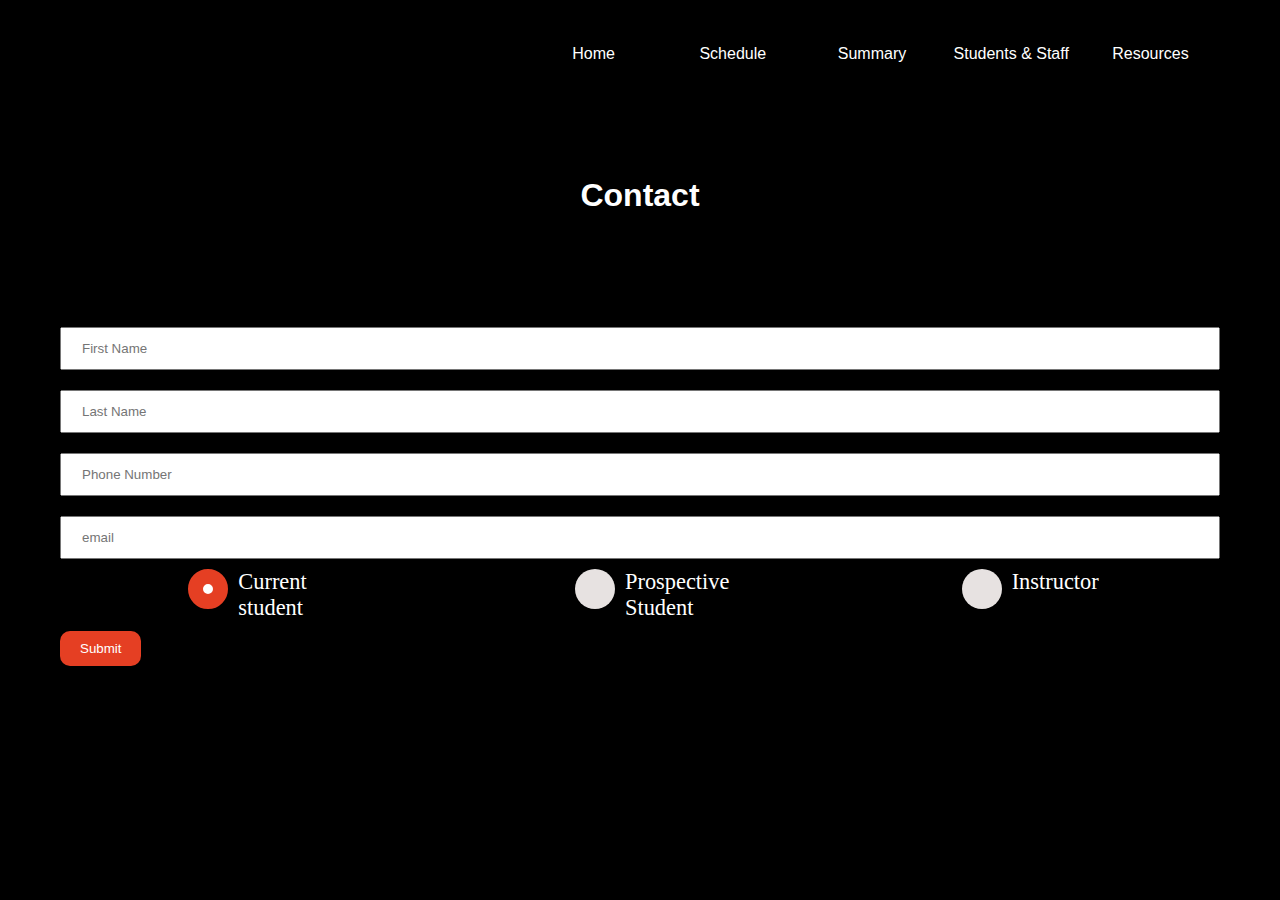
==== commit 8a5b5181: "add reset file, uppernavbar, resources tabs" ====
--- a/contact.html
+++ b/contact.html
@@ -5,7 +5,7 @@
     <meta name="viewport" content="width=device-width, initial-scale=1.0">
     <meta http-equiv="X-UA-Compatible" content="ie=edge">
     <title>SSD - Contact</title>
-    <link rel="stylesheet" href="styles/main.css">
+    <link rel="stylesheet" href="styles/styles.css">
 </head>
 <body>
         <nav>
--- a/styles/styles.css
+++ b/styles/styles.css
@@ -0,0 +1,460 @@
+@import url("https://fonts.googleapis.com/css?family=Roboto&display=swap");
+*,
+*:before,
+*:after {
+  box-sizing: border-box; }
+
+img {
+  height: auto; }
+
+table {
+  border-collapse: collapse;
+  border-spacing: 0; }
+
+body, figure, article, p, h1, h2,
+h3, button, img, a, article,
+section, main, footer, ul, li {
+  margin: 0;
+  border: none;
+  background: none;
+  list-style: none;
+  text-decoration: none; }
+
+header {
+  display: flex;
+  flex-direction: column;
+  background-color: black;
+  color: white;
+  height: 280px;
+  justify-content: flex-end; }
+  header h1 {
+    text-align: center;
+    font-family: Arial, Helvetica, sans-serif;
+    margin: auto 0; }
+  header .student {
+    width: 100%; }
+  header .instructors {
+    display: none;
+    width: 100%; }
+  header .instructors.current {
+    display: flex;
+    justify-content: center;
+    max-width: 100%;
+    height: 100%; }
+    header .instructors.current .instructor {
+      display: block;
+      width: 50%;
+      height: auto;
+      object-fit: cover; }
+  header .toggle-feed {
+    display: flex;
+    justify-content: space-around;
+    width: 100%; }
+    header .toggle-feed a {
+      padding: 0 20px;
+      border-bottom: 3px solid white;
+      font-size: 1.5em;
+      font-family: Arial, Helvetica, sans-serif;
+      text-decoration: none;
+      cursor: pointer; }
+    header .toggle-feed a.current {
+      padding: 0 20px;
+      color: red;
+      border-bottom: 3px solid red;
+      font-size: 1.5em;
+      font-family: Arial, Helvetica, sans-serif;
+      cursor: pointer; }
+
+@media (min-width: 760px) {
+  header {
+    height: 200px; }
+    header .toggle-feed {
+      display: none; } }
+nav {
+  position: fixed;
+  bottom: 0;
+  left: 0;
+  height: 70px;
+  width: 100%;
+  background-color: black;
+  margin: 0; }
+  nav ul {
+    padding: 0;
+    margin: 0;
+    display: flex;
+    justify-content: space-around; }
+  nav li {
+    position: relative;
+    margin: 0;
+    padding: 0;
+    list-style: none;
+    display: flex;
+    flex-direction: column;
+    align-items: center; }
+  nav img {
+    position: absolute;
+    display: block;
+    top: 5px; }
+  nav a {
+    position: absolute;
+    top: 0px;
+    padding-top: 30px;
+    padding: 27px 20px;
+    text-decoration: none;
+    color: white; }
+    nav a:hover, nav a:focus, nav a:active {
+      background-color: rgba(255, 255, 255, 0.3);
+      text-decoration: none;
+      color: white; }
+
+@media (min-width: 760px) {
+  nav {
+    padding: 25px 20px 0;
+    display: flex;
+    justify-content: flex-end;
+    position: relative;
+    margin-bottom: 25px; }
+    nav ul {
+      text-align: center;
+      width: 60%; }
+      nav ul li {
+        display: block;
+        width: 100%; }
+        nav ul li a {
+          position: relative;
+          display: block;
+          width: 100%;
+          padding: 20px 0;
+          font-family: Arial, Helvetica, sans-serif; }
+    nav img {
+      display: none; } }
+h1, h2, h3, h4, p {
+  margin: 0;
+  padding: 3px 0;
+  line-height: 1.4; }
+
+body {
+  background-color: black;
+  height: 90vh;
+  max-width: 1200px;
+  margin: 0 auto; }
+
+.content.current {
+  display: inherit; }
+
+a {
+  color: white;
+  text-decoration: none; }
+
+.content {
+  margin: 0;
+  display: none;
+  background-color: white;
+  padding: 20px 20px 90px;
+  font-family: "Roboto", sans-serif; }
+  .content ul {
+    padding: 0 20px; }
+  .content a {
+    color: #2828cf;
+    font-weight: bold; }
+  .content .button {
+    text-align: center; }
+  .content #apply-button {
+    color: white;
+    background-color: #E53F23;
+    padding: 10px; }
+  .content .row {
+    display: flex;
+    flex-direction: column;
+    max-width: 445px; }
+  .content .info {
+    display: flex;
+    background-color: #E7E2E1;
+    padding: 15px 10px 5px;
+    justify-content: center;
+    align-items: flex-end; }
+    .content .info img {
+      width: 100px;
+      height: 100px;
+      object-fit: cover;
+      border-radius: 50%; }
+    .content .info .contact {
+      display: block;
+      width: 100%;
+      padding-left: 15px;
+      font-size: 0.8em; }
+  .content .social-media {
+    display: flex;
+    background-color: #E7E2E1;
+    margin-bottom: 10px;
+    border-bottom: 1px dotted black;
+    justify-content: flex-end;
+    padding: 0 20px 5px 0; }
+
+@media (min-width: 760px) {
+  .content {
+    display: block;
+    color: white;
+    background-color: black; }
+
+  .content.current {
+    padding-bottom: 0px; } }
+.month {
+  background-color: #E53F23;
+  color: white;
+  border: none; }
+
+#outerAccordion {
+  padding: 10px 0 70px; }
+
+.btn {
+  width: 100vw;
+  text-align: left;
+  position: relative; }
+
+@font-face {
+  font-family: "halflings";
+  src: url("../fonts/glyphicons-halflings-regular.woff") formt("woff"); }
+@font-face {
+  font-family: 'icomoon';
+  src: url("../fonts/icomoon.eot?6c92x1");
+  src: url("../fonts/icomoon.eot?6c92x1#iefix") format("embedded-opentype"), url("fonts/icomoon.ttf?6c92x1") format("truetype"), url("../fonts/icomoon.woff?6c92x1") format("woff"), url("../fonts/icomoon.svg?6c92x1#icomoon") format("svg");
+  font-weight: normal;
+  font-style: normal;
+  font-display: block; }
+[class^="icon-"], [class*=" icon-"] {
+  /* use !important to prevent issues with browser extensions that change fonts */
+  font-family: 'icomoon' !important;
+  speak: none;
+  font-style: normal;
+  font-weight: normal;
+  font-variant: normal;
+  text-transform: none;
+  line-height: 1;
+  /* Better Font Rendering =========== */
+  -webkit-font-smoothing: antialiased;
+  -moz-osx-font-smoothing: grayscale; }
+
+.icon-chevron-right:before {
+  content: "\e900"; }
+
+.icon-chevron-left:before {
+  content: "\e901"; }
+
+.icon-chevron-down:before {
+  content: "\e902"; }
+
+.icon-chevron-up:before {
+  content: "\e903"; }
+
+.btn:after {
+  position: absolute;
+  font-family: "icomoon";
+  content: "\e903";
+  color: black;
+  left: 80vw;
+  margin-left: 15px;
+  z-index: 2; }
+
+.month:after {
+  color: white; }
+
+/* Icon when the collapsible content is hidden */
+.btn.collapsed:after {
+  content: "\e902"; }
+
+@media (min-width: 760px) {
+  .mobile {
+    display: none; }
+
+  .desktop {
+    display: block;
+    background-color: white; } }
+.courses {
+  padding: 10px 20px;
+  padding-bottom: 80px;
+  background-color: #fff;
+  width: 100%; }
+
+.class h2 {
+  margin-top: 20px;
+  text-align: center; }
+
+.class p {
+  font-size: 20px; }
+
+.more {
+  display: none; }
+
+.more-btn {
+  color: white;
+  background-color: #E53F23;
+  border: none;
+  padding: 20px 20px;
+  border-radius: 10px;
+  width: 100%; }
+
+.course-btn {
+  text-align: center;
+  margin: 10px; }
+
+@media (min-width: 760px) {
+  .courses {
+    max-width: 1500px;
+    margin: 0 auto;
+    display: flex;
+    justify-content: space-around;
+    flex-wrap: wrap;
+    color: white;
+    background-color: black; }
+
+  .class {
+    max-width: 300px;
+    text-align: center;
+    max-height: 350px; }
+    .class h2 {
+      background-color: #E53F23;
+      border-radius: 10px;
+      color: white; }
+    .class p {
+      font-size: 0.9em;
+      font-family: Arial, Helvetica, sans-serif; }
+
+  .more-btn {
+    display: none; }
+
+  .more {
+    display: block; }
+
+  .dots {
+    display: none; } }
+input {
+  margin: 10px 0; }
+
+.text-label {
+  padding: 0 10px; }
+
+form {
+  margin: 2px 0;
+  padding: 20px;
+  background-color: black;
+  height: 65vh; }
+
+.text-label {
+  display: none; }
+
+form label {
+  color: white; }
+
+.col-form.radio {
+  padding-left: 50px;
+  max-width: 130px; }
+
+.radio input {
+  display: none; }
+
+.radio label {
+  position: relative;
+  font-size: 1.4em; }
+
+.radio label:before {
+  content: "";
+  position: absolute;
+  width: 40px;
+  height: 40px;
+  background-color: #E7E2E1;
+  top: 0;
+  left: -50px;
+  border-radius: 50%; }
+
+.radio input:checked ~ label:before {
+  background-color: white;
+  border: 15px solid #E53F23; }
+
+input[type=text] {
+  width: 100%;
+  padding: 12px 20px;
+  box-sizing: border-box; }
+
+input[type=submit] {
+  color: white;
+  background-color: #E53F23;
+  border: none;
+  padding: 10px 20px;
+  border-radius: 10px; }
+
+.row {
+  margin: 0 auto;
+  display: flex;
+  flex: 1;
+  justify-content: space-around; }
+
+header.resources {
+  background-color: #E7E2E1;
+  height: auto;
+  color: black;
+  font-family: Arial, Helvetica, sans-serif; }
+
+header.resources ul {
+  margin: 0;
+  padding: 0;
+  display: flex;
+  flex: 1;
+  justify-content: space-between; }
+
+header.resources li {
+  list-style: none;
+  padding: 20px 0;
+  width: 100%;
+  text-align: center;
+  cursor: pointer; }
+  header.resources li:hover, header.resources li:focus, header.resources li:active {
+    background-color: #E53F23;
+    color: white; }
+
+.resource {
+  border: 2px solid #E7E2E1;
+  margin: 20px; }
+
+.resource h2 {
+  padding-left: 10px;
+  padding-top: 20px; }
+
+.resource p {
+  padding: 10px; }
+
+.content-resources {
+  margin: 0;
+  display: block;
+  background-color: white;
+  padding: 20px 20px 90px;
+  font-family: "Roboto", sans-serif; }
+
+.content-resources .resource a {
+  display: inline-block;
+  width: 100%;
+  line-height: 3em;
+  background-color: #E53F23;
+  color: white;
+  text-align: center;
+  border-top: 2px solid #E7E2E1; }
+
+@media (min-width: 760px) {
+  .content-resources {
+    visibility: hidden;
+    display: flex;
+    flex-wrap: wrap;
+    justify-content: space-around; }
+
+  .content-resources.current {
+    visibility: visible; }
+
+  .resource {
+    max-width: 300px; }
+    .resource p {
+      height: 69%;
+      text-align: center; }
+    .resource h2 {
+      text-align: center; } }
+
+/*# sourceMappingURL=styles.css.map */
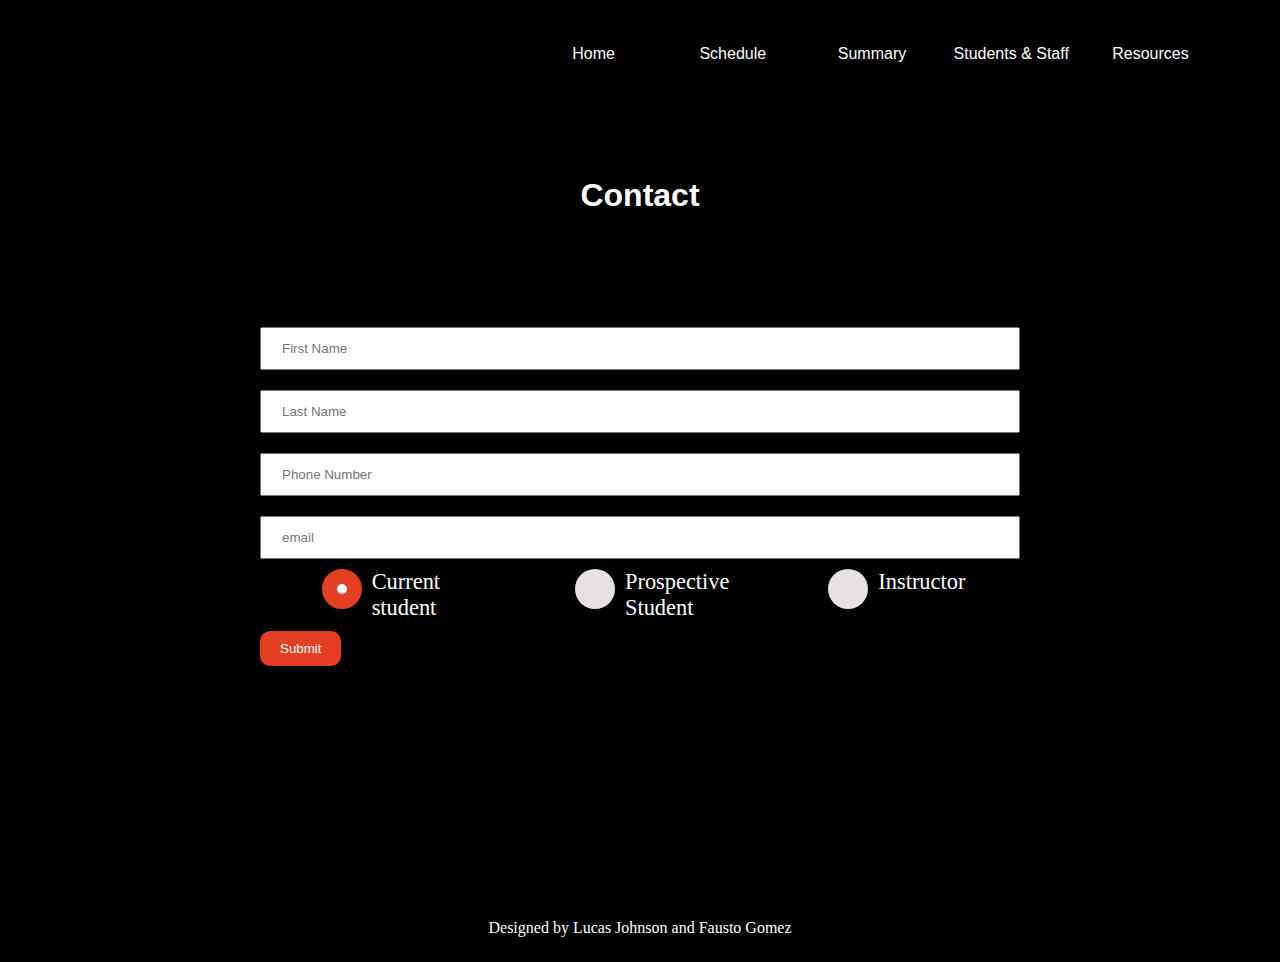
==== commit 3fd3d6a5: "added footer" ====
--- a/contact.html
+++ b/contact.html
@@ -64,6 +64,8 @@
         <input type="submit">
         </div>
     </form>
-
+    <footer>
+        <p>Designed by Lucas Johnson and Fausto Gomez</p>
+    </footer>
 </body>
 </html>--- a/styles/styles.css
+++ b/styles/styles.css
@@ -1,217 +1,4 @@
 @import url("https://fonts.googleapis.com/css?family=Roboto&display=swap");
-*,
-*:before,
-*:after {
-  box-sizing: border-box; }
-
-img {
-  height: auto; }
-
-table {
-  border-collapse: collapse;
-  border-spacing: 0; }
-
-body, figure, article, p, h1, h2,
-h3, button, img, a, article,
-section, main, footer, ul, li {
-  margin: 0;
-  border: none;
-  background: none;
-  list-style: none;
-  text-decoration: none; }
-
-header {
-  display: flex;
-  flex-direction: column;
-  background-color: black;
-  color: white;
-  height: 280px;
-  justify-content: flex-end; }
-  header h1 {
-    text-align: center;
-    font-family: Arial, Helvetica, sans-serif;
-    margin: auto 0; }
-  header .student {
-    width: 100%; }
-  header .instructors {
-    display: none;
-    width: 100%; }
-  header .instructors.current {
-    display: flex;
-    justify-content: center;
-    max-width: 100%;
-    height: 100%; }
-    header .instructors.current .instructor {
-      display: block;
-      width: 50%;
-      height: auto;
-      object-fit: cover; }
-  header .toggle-feed {
-    display: flex;
-    justify-content: space-around;
-    width: 100%; }
-    header .toggle-feed a {
-      padding: 0 20px;
-      border-bottom: 3px solid white;
-      font-size: 1.5em;
-      font-family: Arial, Helvetica, sans-serif;
-      text-decoration: none;
-      cursor: pointer; }
-    header .toggle-feed a.current {
-      padding: 0 20px;
-      color: red;
-      border-bottom: 3px solid red;
-      font-size: 1.5em;
-      font-family: Arial, Helvetica, sans-serif;
-      cursor: pointer; }
-
-@media (min-width: 760px) {
-  header {
-    height: 200px; }
-    header .toggle-feed {
-      display: none; } }
-nav {
-  position: fixed;
-  bottom: 0;
-  left: 0;
-  height: 70px;
-  width: 100%;
-  background-color: black;
-  margin: 0; }
-  nav ul {
-    padding: 0;
-    margin: 0;
-    display: flex;
-    justify-content: space-around; }
-  nav li {
-    position: relative;
-    margin: 0;
-    padding: 0;
-    list-style: none;
-    display: flex;
-    flex-direction: column;
-    align-items: center; }
-  nav img {
-    position: absolute;
-    display: block;
-    top: 5px; }
-  nav a {
-    position: absolute;
-    top: 0px;
-    padding-top: 30px;
-    padding: 27px 20px;
-    text-decoration: none;
-    color: white; }
-    nav a:hover, nav a:focus, nav a:active {
-      background-color: rgba(255, 255, 255, 0.3);
-      text-decoration: none;
-      color: white; }
-
-@media (min-width: 760px) {
-  nav {
-    padding: 25px 20px 0;
-    display: flex;
-    justify-content: flex-end;
-    position: relative;
-    margin-bottom: 25px; }
-    nav ul {
-      text-align: center;
-      width: 60%; }
-      nav ul li {
-        display: block;
-        width: 100%; }
-        nav ul li a {
-          position: relative;
-          display: block;
-          width: 100%;
-          padding: 20px 0;
-          font-family: Arial, Helvetica, sans-serif; }
-    nav img {
-      display: none; } }
-h1, h2, h3, h4, p {
-  margin: 0;
-  padding: 3px 0;
-  line-height: 1.4; }
-
-body {
-  background-color: black;
-  height: 90vh;
-  max-width: 1200px;
-  margin: 0 auto; }
-
-.content.current {
-  display: inherit; }
-
-a {
-  color: white;
-  text-decoration: none; }
-
-.content {
-  margin: 0;
-  display: none;
-  background-color: white;
-  padding: 20px 20px 90px;
-  font-family: "Roboto", sans-serif; }
-  .content ul {
-    padding: 0 20px; }
-  .content a {
-    color: #2828cf;
-    font-weight: bold; }
-  .content .button {
-    text-align: center; }
-  .content #apply-button {
-    color: white;
-    background-color: #E53F23;
-    padding: 10px; }
-  .content .row {
-    display: flex;
-    flex-direction: column;
-    max-width: 445px; }
-  .content .info {
-    display: flex;
-    background-color: #E7E2E1;
-    padding: 15px 10px 5px;
-    justify-content: center;
-    align-items: flex-end; }
-    .content .info img {
-      width: 100px;
-      height: 100px;
-      object-fit: cover;
-      border-radius: 50%; }
-    .content .info .contact {
-      display: block;
-      width: 100%;
-      padding-left: 15px;
-      font-size: 0.8em; }
-  .content .social-media {
-    display: flex;
-    background-color: #E7E2E1;
-    margin-bottom: 10px;
-    border-bottom: 1px dotted black;
-    justify-content: flex-end;
-    padding: 0 20px 5px 0; }
-
-@media (min-width: 760px) {
-  .content {
-    display: block;
-    color: white;
-    background-color: black; }
-
-  .content.current {
-    padding-bottom: 0px; } }
-.month {
-  background-color: #E53F23;
-  color: white;
-  border: none; }
-
-#outerAccordion {
-  padding: 10px 0 70px; }
-
-.btn {
-  width: 100vw;
-  text-align: left;
-  position: relative; }
-
 @font-face {
   font-family: "halflings";
   src: url("../fonts/glyphicons-halflings-regular.woff") formt("woff"); }
@@ -247,7 +34,269 @@
 .icon-chevron-up:before {
   content: "\e903"; }
 
-.btn:after {
+*,
+*:before,
+*:after {
+  box-sizing: border-box; }
+
+img {
+  height: auto; }
+
+table {
+  border-collapse: collapse;
+  border-spacing: 0; }
+
+body, figure, article, p, h1, h2,
+h3, button, img, a, article,
+section, main, footer, ul, li {
+  margin: 0;
+  border: none;
+  background: none;
+  list-style: none;
+  text-decoration: none; }
+
+header {
+  display: flex;
+  flex-direction: column;
+  background-color: black;
+  color: white;
+  height: 280px;
+  justify-content: flex-end; }
+  header h1 {
+    text-align: center;
+    font-family: Arial, Helvetica, sans-serif;
+    margin: auto 0; }
+  header .student {
+    width: 100%; }
+  header .instructors {
+    display: none;
+    width: 100%; }
+  header .instructors.current {
+    display: flex;
+    justify-content: center;
+    max-width: 100%;
+    height: 100%; }
+    header .instructors.current .instructor {
+      display: block;
+      width: 50%;
+      height: auto;
+      object-fit: cover; }
+  header .toggle-feed {
+    display: flex;
+    justify-content: space-around;
+    width: 100%; }
+    header .toggle-feed a {
+      padding: 0 20px;
+      border-bottom: 3px solid white;
+      font-size: 1.5em;
+      font-family: Arial, Helvetica, sans-serif;
+      text-decoration: none;
+      cursor: pointer; }
+    header .toggle-feed a.current {
+      padding: 0 20px;
+      color: red;
+      border-bottom: 3px solid red;
+      font-size: 1.5em;
+      font-family: Arial, Helvetica, sans-serif;
+      cursor: pointer; }
+
+@media (min-width: 760px) {
+  header {
+    height: 200px; }
+    header .toggle-feed {
+      display: none; } }
+nav {
+  position: fixed;
+  bottom: 0;
+  left: 0;
+  height: 70px;
+  width: 100%;
+  background-color: black;
+  margin: 0; }
+  nav ul {
+    padding: 0;
+    margin: 0;
+    display: flex;
+    justify-content: space-around; }
+  nav li {
+    position: relative;
+    margin: 0;
+    padding: 0;
+    list-style: none;
+    display: flex;
+    flex-direction: column;
+    align-items: center; }
+  nav img {
+    position: absolute;
+    display: block;
+    top: 5px; }
+  nav a {
+    position: absolute;
+    top: 0px;
+    padding-top: 30px;
+    padding: 27px 20px;
+    text-decoration: none;
+    color: white; }
+    nav a:hover, nav a:focus, nav a:active {
+      background-color: rgba(255, 255, 255, 0.3);
+      text-decoration: none;
+      color: white; }
+
+.contact-us-btn {
+  background-color: #fc0101;
+  display: block;
+  padding: 8px 30px;
+  margin-left: 15px;
+  text-transform: uppercase;
+  color: white;
+  font-size: 18px;
+  text-align: center;
+  text-decoration: none;
+  font-weight: bold;
+  transition: all .2s linear;
+  border: 2px solid white;
+  box-sizing: inherit;
+  font-family: 'Poppins',sans-serif;
+  font-weight: bold;
+  position: fixed;
+  z-index: 22;
+  top: auto;
+  bottom: 100px;
+  right: 10px; }
+  .contact-us-btn:hover, .contact-us-btn:focus, .contact-us-btn:active {
+    background-color: #E53F23;
+    color: white; }
+
+@media (min-width: 760px) {
+  nav {
+    padding: 25px 20px 0;
+    display: flex;
+    justify-content: flex-end;
+    position: relative;
+    margin-bottom: 25px; }
+    nav ul {
+      text-align: center;
+      width: 60%; }
+      nav ul li {
+        display: block;
+        width: 100%; }
+        nav ul li a {
+          position: relative;
+          display: block;
+          width: 100%;
+          padding: 20px 0;
+          font-family: Arial, Helvetica, sans-serif; }
+    nav img {
+      display: none; }
+
+  .contact-us-btn {
+    bottom: 50px; } }
+@media (min-width: 1220px) {
+  .contact-us-btn {
+    position: relative;
+    top: 0;
+    bottom: auto;
+    border: none;
+    background: none;
+    padding: 20px 10px 40px;
+    font-family: Arial, Helvetica, sans-serif;
+    text-decoration: none;
+    color: white;
+    font-weight: lighter;
+    text-transform: none;
+    display: block;
+    margin: 0; }
+    .contact-us-btn:hover, .contact-us-btn:focus, .contact-us-btn:active {
+      background-color: rgba(255, 255, 255, 0.3);
+      text-decoration: none;
+      color: white; } }
+h1, h2, h3, h4, p {
+  margin: 0;
+  padding: 3px 0;
+  line-height: 1.4; }
+
+body {
+  background-color: black;
+  height: auto;
+  max-width: 1200px;
+  margin: 0 auto; }
+
+.content.current {
+  display: inherit; }
+
+a {
+  color: white;
+  text-decoration: none; }
+
+.content {
+  margin: 0;
+  display: none;
+  background-color: white;
+  padding: 20px 20px 125px;
+  font-family: "Roboto", sans-serif; }
+  .content ul {
+    padding: 0 20px; }
+  .content a {
+    color: #2828cf;
+    font-weight: bold; }
+  .content .button {
+    text-align: center; }
+  .content #apply-button {
+    color: white;
+    background-color: #E53F23;
+    padding: 10px; }
+  .content .row {
+    display: flex;
+    flex-direction: column;
+    max-width: 445px; }
+  .content .info {
+    display: flex;
+    background-color: #E7E2E1;
+    padding: 15px 10px 5px;
+    justify-content: center;
+    align-items: flex-end; }
+    .content .info img {
+      width: 100px;
+      height: 100px;
+      object-fit: cover;
+      border-radius: 50%; }
+    .content .info .contact {
+      display: block;
+      width: 100%;
+      padding-left: 15px;
+      font-size: 0.8em; }
+  .content .social-media {
+    display: flex;
+    background-color: #E7E2E1;
+    margin-bottom: 10px;
+    border-bottom: 1px dotted black;
+    justify-content: flex-end;
+    padding: 0 20px 5px 0; }
+
+@media (min-width: 760px) {
+  .content {
+    display: block;
+    padding-bottom: 25px; }
+
+  .content.current {
+    padding-bottom: 25px; } }
+.month-mobile {
+  background-color: #E53F23;
+  color: white;
+  border: none; }
+
+.desktop {
+  display: none; }
+
+#outerAccordion {
+  padding: 10px 0 70px; }
+
+.acc-btn {
+  width: 100vw;
+  text-align: left;
+  position: relative; }
+
+.acc-btn:after {
   position: absolute;
   font-family: "icomoon";
   content: "\e903";
@@ -256,20 +305,65 @@
   margin-left: 15px;
   z-index: 2; }
 
-.month:after {
+.month-mobile:after {
   color: white; }
 
+.toggle-feed {
+  display: none; }
+
 /* Icon when the collapsible content is hidden */
-.btn.collapsed:after {
+.acc-btn.collapsed:after {
   content: "\e902"; }
 
-@media (min-width: 760px) {
+@media (min-width: 600px) {
+  .day {
+    display: flex;
+    justify-content: space-around; } }
+@media (min-width: 930px) {
+  .toggle-feed {
+    margin: 20px;
+    display: block; }
+
+  .day {
+    display: block; }
+
   .mobile {
     display: none; }
 
   .desktop {
-    display: block;
-    background-color: white; } }
+    display: none; }
+
+  .show {
+    display: block; }
+
+  .carousel-item {
+    background-color: #E53F23; }
+
+  .month {
+    display: grid;
+    grid-template-columns: auto auto auto auto auto;
+    padding: 20px 120px;
+    margin-bottom: auto;
+    color: white; }
+
+  .active h2 {
+    grid-column: 1/ 6;
+    padding: 30px 0; }
+
+  .active .Monday {
+    grid-column: 1/2; }
+
+  .active .Tuesday {
+    grid-column: 2/3; }
+
+  .Wednesday {
+    grid-column: 3/4; }
+
+  .Thursday {
+    grid-column: 4/5; }
+
+  .Friday {
+    grid-column: 5/6; } }
 .courses {
   padding: 10px 20px;
   padding-bottom: 80px;
@@ -278,10 +372,12 @@
 
 .class h2 {
   margin-top: 20px;
-  text-align: center; }
+  text-align: center;
+  font-family: "Roboto", sans-serif; }
 
 .class p {
-  font-size: 20px; }
+  font-size: 20px;
+  font-family: "Roboto", sans-serif; }
 
 .more {
   display: none; }
@@ -303,22 +399,24 @@
     max-width: 1500px;
     margin: 0 auto;
     display: flex;
-    justify-content: space-around;
-    flex-wrap: wrap;
-    color: white;
-    background-color: black; }
+    justify-content: center;
+    flex-wrap: wrap; }
 
   .class {
-    max-width: 300px;
     text-align: center;
-    max-height: 350px; }
+    max-width: 250px;
+    height: 450px;
+    border: 2px solid #E7E2E1;
+    margin: 20px; }
     .class h2 {
+      margin-top: 0;
+      padding: 10px 0;
       background-color: #E53F23;
-      border-radius: 10px;
-      color: white; }
+      color: white;
+      height: 80px; }
     .class p {
-      font-size: 0.9em;
-      font-family: Arial, Helvetica, sans-serif; }
+      padding-top: 20px;
+      font-size: 0.90em; }
 
   .more-btn {
     display: none; }
@@ -328,6 +426,9 @@
 
   .dots {
     display: none; } }
+@media (min-width: 930px) {
+  .courses {
+    justify-content: flex-start; } }
 input {
   margin: 10px 0; }
 
@@ -335,10 +436,11 @@
   padding: 0 10px; }
 
 form {
-  margin: 2px 0;
+  margin: 2px auto;
   padding: 20px;
   background-color: black;
-  height: 65vh; }
+  height: 65vh;
+  max-width: 800px; }
 
 .text-label {
   display: none; }
@@ -421,6 +523,7 @@
   padding-top: 20px; }
 
 .resource p {
+  text-align: center;
   padding: 10px; }
 
 .content-resources {
@@ -431,8 +534,7 @@
   font-family: "Roboto", sans-serif; }
 
 .content-resources .resource a {
-  display: inline-block;
-  width: 100%;
+  display: block;
   line-height: 3em;
   background-color: #E53F23;
   color: white;
@@ -441,20 +543,34 @@
 
 @media (min-width: 760px) {
   .content-resources {
-    visibility: hidden;
+    display: none; }
+
+  .content-resources.current {
     display: flex;
     flex-wrap: wrap;
     justify-content: space-around; }
 
-  .content-resources.current {
-    visibility: visible; }
-
   .resource {
-    max-width: 300px; }
+    display: flex;
+    flex-direction: column;
+    max-width: 250px;
+    height: 450px; }
     .resource p {
-      height: 69%;
-      text-align: center; }
+      height: 100%; }
     .resource h2 {
-      text-align: center; } }
+      text-align: center;
+      padding-left: 0; } }
+footer {
+  position: relative;
+  padding: 20px;
+  margin: 20px;
+  background-color: black; }
+
+footer p {
+  position: absolute;
+  bottom: 0;
+  right: 50%;
+  transform: translateX(50%);
+  color: white; }
 
 /*# sourceMappingURL=styles.css.map */
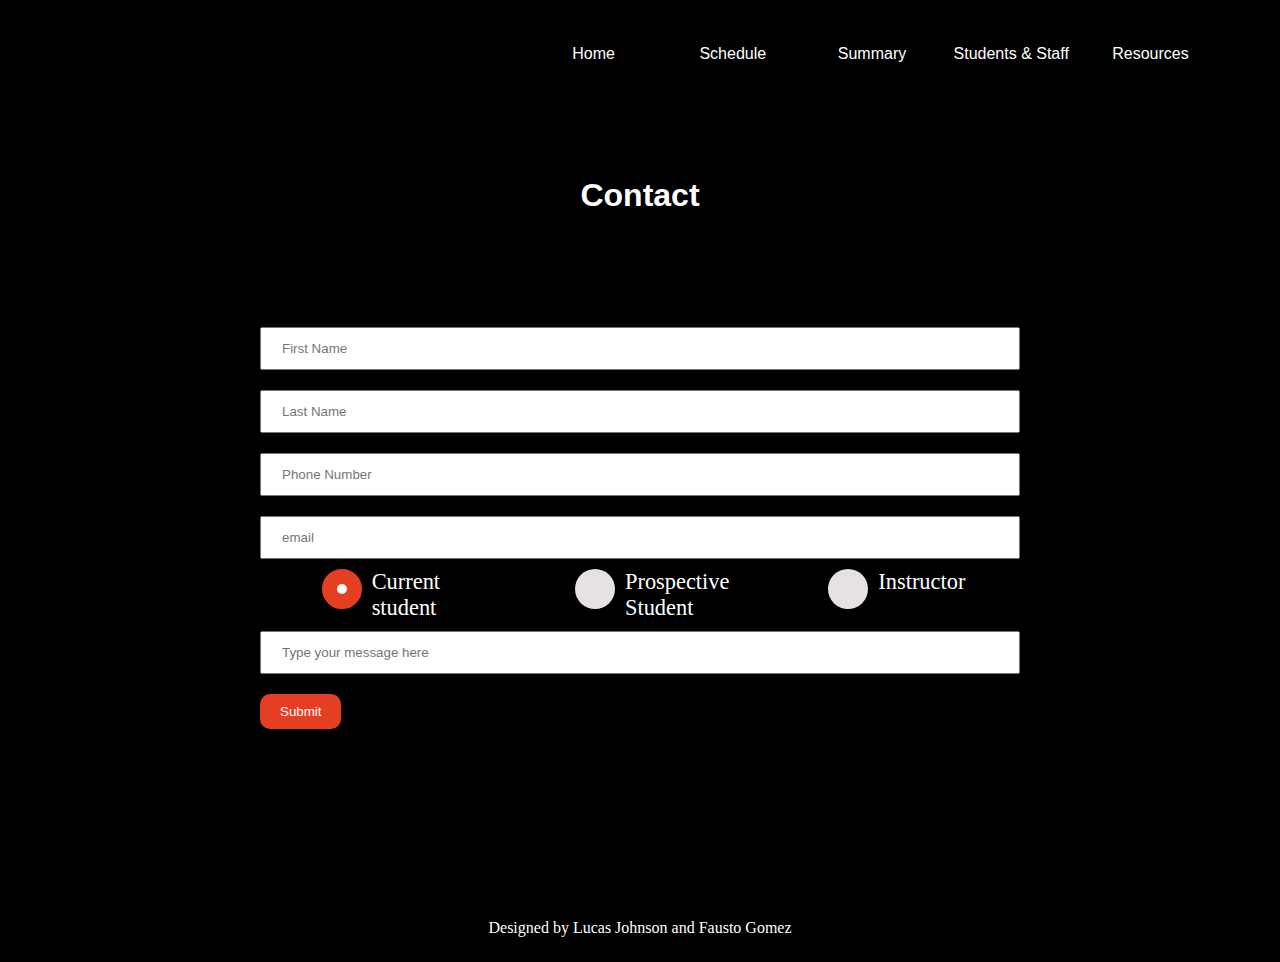
==== commit b9563d3e: "form validation" ====
--- a/contact.html
+++ b/contact.html
@@ -42,7 +42,7 @@
         <input id="lname" type="text" name="lastname" placeholder="Last Name">
 
         <label class="text-label" for="number">Phone Number</label> 
-        <input id="number" type="text" name="Phone Number" placeholder="Phone Number">
+        <input id="number" type="text" name="Number" placeholder="Phone Number">
 
         <label class="text-label" for="email">Email</label> 
         <input id="email" type="text" name="email" placeholder="email"> 
@@ -60,6 +60,8 @@
             <label for="Instructor">Instructor</label>
             </div>
         </div>
+        <input type="text" name="message" placeholder="Type your message here">
+
         <div class="btn">
         <input type="submit">
         </div>
@@ -67,5 +69,8 @@
     <footer>
         <p>Designed by Lucas Johnson and Fausto Gomez</p>
     </footer>
+    <script src="https://ajax.googleapis.com/ajax/libs/jquery/3.4.1/jquery.min.js"></script>
+    <script src="./scripts/validator.js"></script>
+    <script src="./scripts/validate.js"></script>
 </body>
 </html>--- a/styles/styles.css
+++ b/styles/styles.css
@@ -68,6 +68,8 @@
     margin: auto 0; }
   header .student {
     width: 100%; }
+  header .desktop-h {
+    display: none; }
   header .instructors {
     display: none;
     width: 100%; }
@@ -104,6 +106,10 @@
   header {
     height: 200px; }
     header .toggle-feed {
+      display: none; }
+    header .desktop-h {
+      display: block; }
+    header #tab-11, header #tab-21 {
       display: none; } }
 nav {
   position: fixed;
@@ -112,7 +118,8 @@
   height: 70px;
   width: 100%;
   background-color: black;
-  margin: 0; }
+  margin: 0;
+  z-index: 2; }
   nav ul {
     padding: 0;
     margin: 0;
@@ -245,33 +252,6 @@
     color: white;
     background-color: #E53F23;
     padding: 10px; }
-  .content .row {
-    display: flex;
-    flex-direction: column;
-    max-width: 445px; }
-  .content .info {
-    display: flex;
-    background-color: #E7E2E1;
-    padding: 15px 10px 5px;
-    justify-content: center;
-    align-items: flex-end; }
-    .content .info img {
-      width: 100px;
-      height: 100px;
-      object-fit: cover;
-      border-radius: 50%; }
-    .content .info .contact {
-      display: block;
-      width: 100%;
-      padding-left: 15px;
-      font-size: 0.8em; }
-  .content .social-media {
-    display: flex;
-    background-color: #E7E2E1;
-    margin-bottom: 10px;
-    border-bottom: 1px dotted black;
-    justify-content: flex-end;
-    padding: 0 20px 5px 0; }
 
 @media (min-width: 760px) {
   .content {
@@ -286,7 +266,11 @@
   border: none; }
 
 .desktop {
-  display: none; }
+  display: none;
+  margin-top: 100px; }
+
+.mobile {
+  margin-top: 100px; }
 
 #outerAccordion {
   padding: 10px 0 70px; }
@@ -429,6 +413,49 @@
 @media (min-width: 930px) {
   .courses {
     justify-content: flex-start; } }
+.content .row {
+  display: flex;
+  flex-direction: column;
+  max-width: 445px; }
+.content .info {
+  display: flex;
+  background-color: #E7E2E1;
+  padding: 15px 10px 5px;
+  justify-content: center;
+  align-items: center; }
+  .content .info img {
+    width: 100px;
+    object-fit: cover;
+    border-radius: 50%; }
+  .content .info .contact {
+    display: block;
+    width: 100%;
+    padding-left: 15px;
+    font-size: 0.8em; }
+.content .social-media {
+  display: flex;
+  background-color: #E7E2E1;
+  margin-bottom: 10px;
+  border-bottom: 1px dotted black;
+  justify-content: flex-end;
+  padding: 0 20px 5px 0; }
+
+@media (min-width: 760px) {
+  .container {
+    display: flex;
+    justify-content: center; }
+    .container .content.current {
+      display: block;
+      width: 100%; }
+    .container .content {
+      width: 100%; }
+    .container .row {
+      width: 100%; }
+      .container .row .contact {
+        height: 125px;
+        display: flex;
+        flex-direction: column;
+        justify-content: center; } }
 input {
   margin: 10px 0; }
 
@@ -568,9 +595,14 @@
 
 footer p {
   position: absolute;
-  bottom: 0;
+  bottom: 70px;
   right: 50%;
   transform: translateX(50%);
-  color: white; }
+  color: white;
+  z-index: 0; }
+
+@media (min-width: 760px) {
+  footer p {
+    bottom: 0; } }
 
 /*# sourceMappingURL=styles.css.map */
